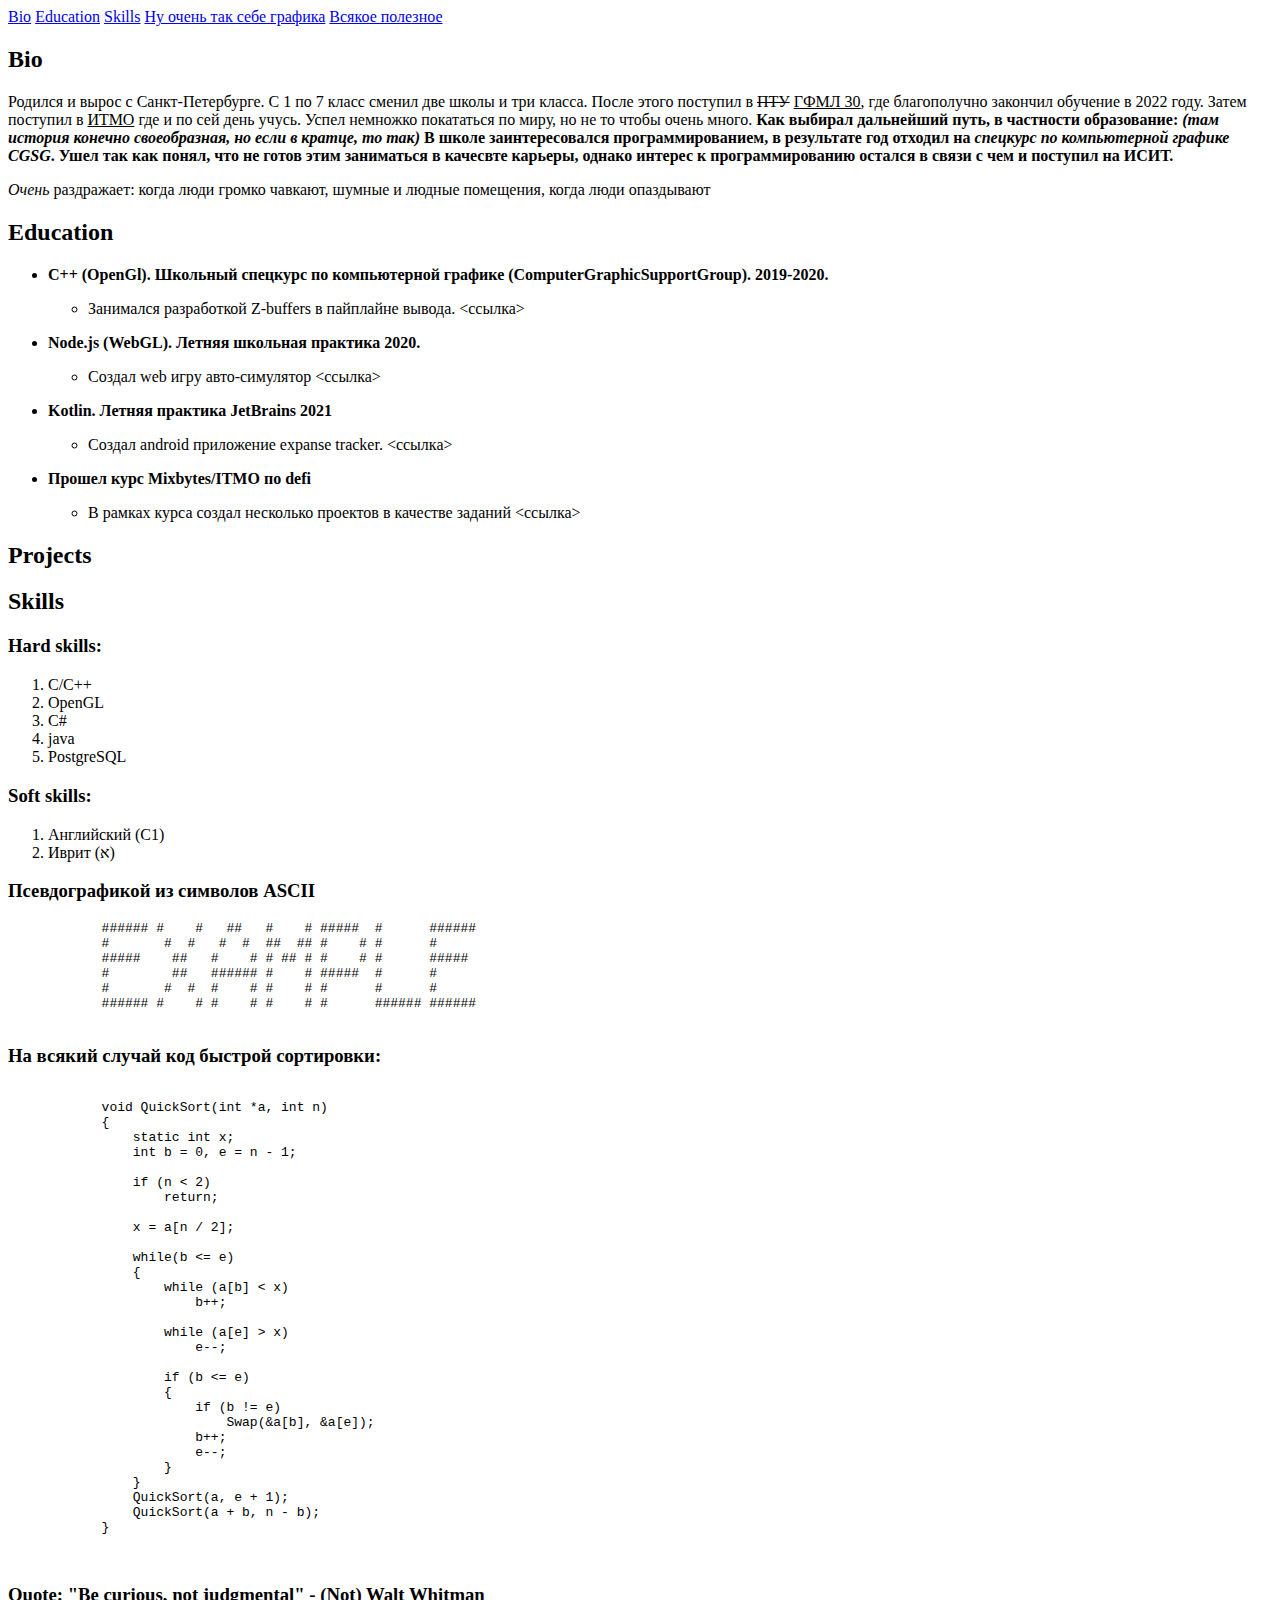
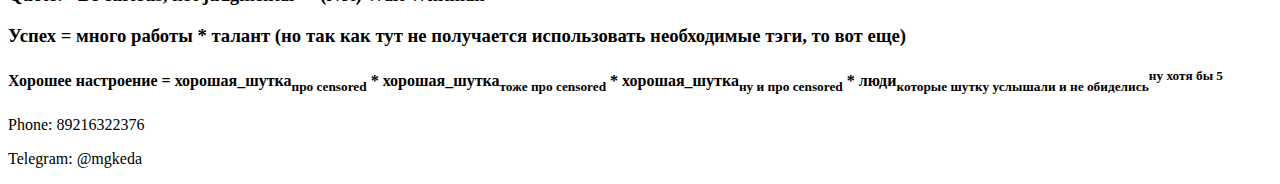
==== index.html @ 5541c0c3 "initial commit" ====
<!DOCTYPE html>
<html lang="ru">
    <head>
        <meta charset="UTF-8">
        <meta name="keywords" content="lab1, gleb, bio">
        <meta name="description" content="Страница с информацией про меня (Матвеев Глеба)">
        <!--<link rel="stylesheet" href="style.css">-->
        <title>Gleb Matveev</title>
        </head>
<body>
    <header>
        <nav class="topnav">
            <a href="#bio">Bio</a>
            <a href="#edu">Education</a>
            <a href="#skills">Skills</a>
            <a href="#graphics">Ну очень так себе графика</a>
            <a href="#materials">Всякое полезное</a>
        </nav>
    </header>
    <main>
        <section>
            <article>
                <h2>Bio</h2>
                <p>Родился и вырос с Санкт-Петербурге. С 1 по 7 класс сменил две школы и три класса. После этого поступил 
                    в <del>ПТУ</del> <ins>ГФМЛ 30</ins>, где благополучно закончил обучение в 2022 году. Затем поступил в 
                    <ins>ИТМО</ins> где и по сей день учусь. Успел немножко покататься по миру, но не то чтобы очень много. 
                    <b>Как выбирал дальнейший путь, в частности образование: <i>(там история конечно своеобразная, но если в кратце, то так)</i> В школе заинтересовался программированием, в результате год отходил на <i>спецкурс по компьютерной графике CGSG</i>. 
                    Ушел так как понял, что не готов этим заниматься в качесвте карьеры, однако интерес к программированию остался в 
                    связи с чем и поступил на ИСИТ.</b>
                </p>
                <aside><em>Очень</em> раздражает: когда люди громко чавкают, шумные и людные помещения, когда люди опаздывают</aside>
            </article>
            <article>
                <h2>Education</h2>
                <ul>
                    <li>
                        <strong>C++ (OpenGl). Школьный спецкурс по компьютерной графике (ComputerGraphicSupportGroup). 2019-2020.</strong>
                        <ul>
                        <li>
                          <p>Занимался разработкой Z-buffers в пайплайне вывода. <ссылка> </p>
                          </li>
                          </ul>
                    </li>
                    <li>
                        <strong>Node.js (WebGL). Летняя школьная практика 2020.</strong>
                        <ul>
                        <li>
                          <p>Создал web игру авто-симулятор <ссылка> </p>
                          </li>
                          </ul>
                    </li>
                    <li>
                        <strong>Kotlin. Летняя практика JetBrains 2021</strong>
                        <ul>
                        <li>
                          <p>Создал android приложение expanse tracker. <ссылка> </p>
                          </li>
                          </ul>
                    </li>
                    <li>
                        <strong>Прошел курс Mixbytes/ITMO по defi</strong>
                        <ul>
                        <li>
                          <p>В рамках курса создал несколько проектов в качестве заданий <ссылка> </p>
                          </li>
                          </ul>
                    </li>
                </ul>
            </article>
            <article>
                <h2>Projects</h2>
            </article>
            <article>
                <h2>Skills</h2>
                <h3>Hard skills:</h3>
                <ol>
                    <li>C/C++</li>
                    <li>OpenGL</li>
                    <li>C#</li>
                    <li>java</li>
                    <li>PostgreSQL</li>
                </ol>
                <h3>Soft skills:</h3>
                <ol>
                    <li>Английский (C1)</li>
                    <li>Иврит (א)</li>
                </ol>
            </article>
        </section>
        <h3>Псевдографикой из символов ASCII</h3>
        <pre>
            ###### #    #   ##   #    # #####  #      ######
            #       #  #   #  #  ##  ## #    # #      #      
            #####    ##   #    # # ## # #    # #      ##### 
            #        ##   ###### #    # #####  #      #      
            #       #  #  #    # #    # #      #      #      
            ###### #    # #    # #    # #      ###### ######
        </pre> 
        <h3>На всякий случай код быстрой сортировки:</h3>
        <pre>
            <code>
            void QuickSort(int *a, int n)
            {
                static int x;
                int b = 0, e = n - 1;

                if (n < 2)
                    return;

                x = a[n / 2];

                while(b <= e)
                {  
                    while (a[b] < x)
                        b++;

                    while (a[e] > x)
                        e--;

                    if (b <= e)
                    {
                        if (b != e)
                            Swap(&a[b], &a[e]);
                        b++;
                        e--;
                    }
                }
                QuickSort(a, e + 1);
                QuickSort(a + b, n - b);
            }   
        </code>
    </pre>
    <h3>Quote: "Be curious, not judgmental" - (Not) Walt Whitman</h3>
    <h3>Успех = много работы * талант (но так как тут не получается использовать необходимые тэги, то вот еще)</h3>
    <h4>Хорошее настроение = хорошая_шутка<sub>про censored</sub> * хорошая_шутка<sub>тоже про censored</sub> * хорошая_шутка<sub>ну и про censored</sub> * люди<sub>которые шутку услышали и не обиделись</sub><sup>ну хотя бы 5</sup></h4>
    </main>
    <footer>
        <p>Phone: 89216322376</p>
        <p>Telegram: @mgkeda</p>
    </footer>
</body>
</html>
---- style.css ----
body {
    background-color: rgb(14, 17, 22);
}

h1 {
    color: rgb(152, 228, 145);
}
h2 {
    color: rgb(152, 228, 145);
}
h3 {
    color: rgb(152, 228, 145);
}
.topnav {
    overflow: hidden;
    background-color: #333;
}
  
.topnav a {
    float: left;
    color: rgb(152, 228, 145);
    text-align: center;
    padding: 14px 16px;
    text-decoration: none;
    font-size: 17px;
}  
 
.topnav a:hover {
    background-color: #ddd;
    color: black;
}
  
.topnav a.active {
    background-color: #04AA6D;
    color: white;
}
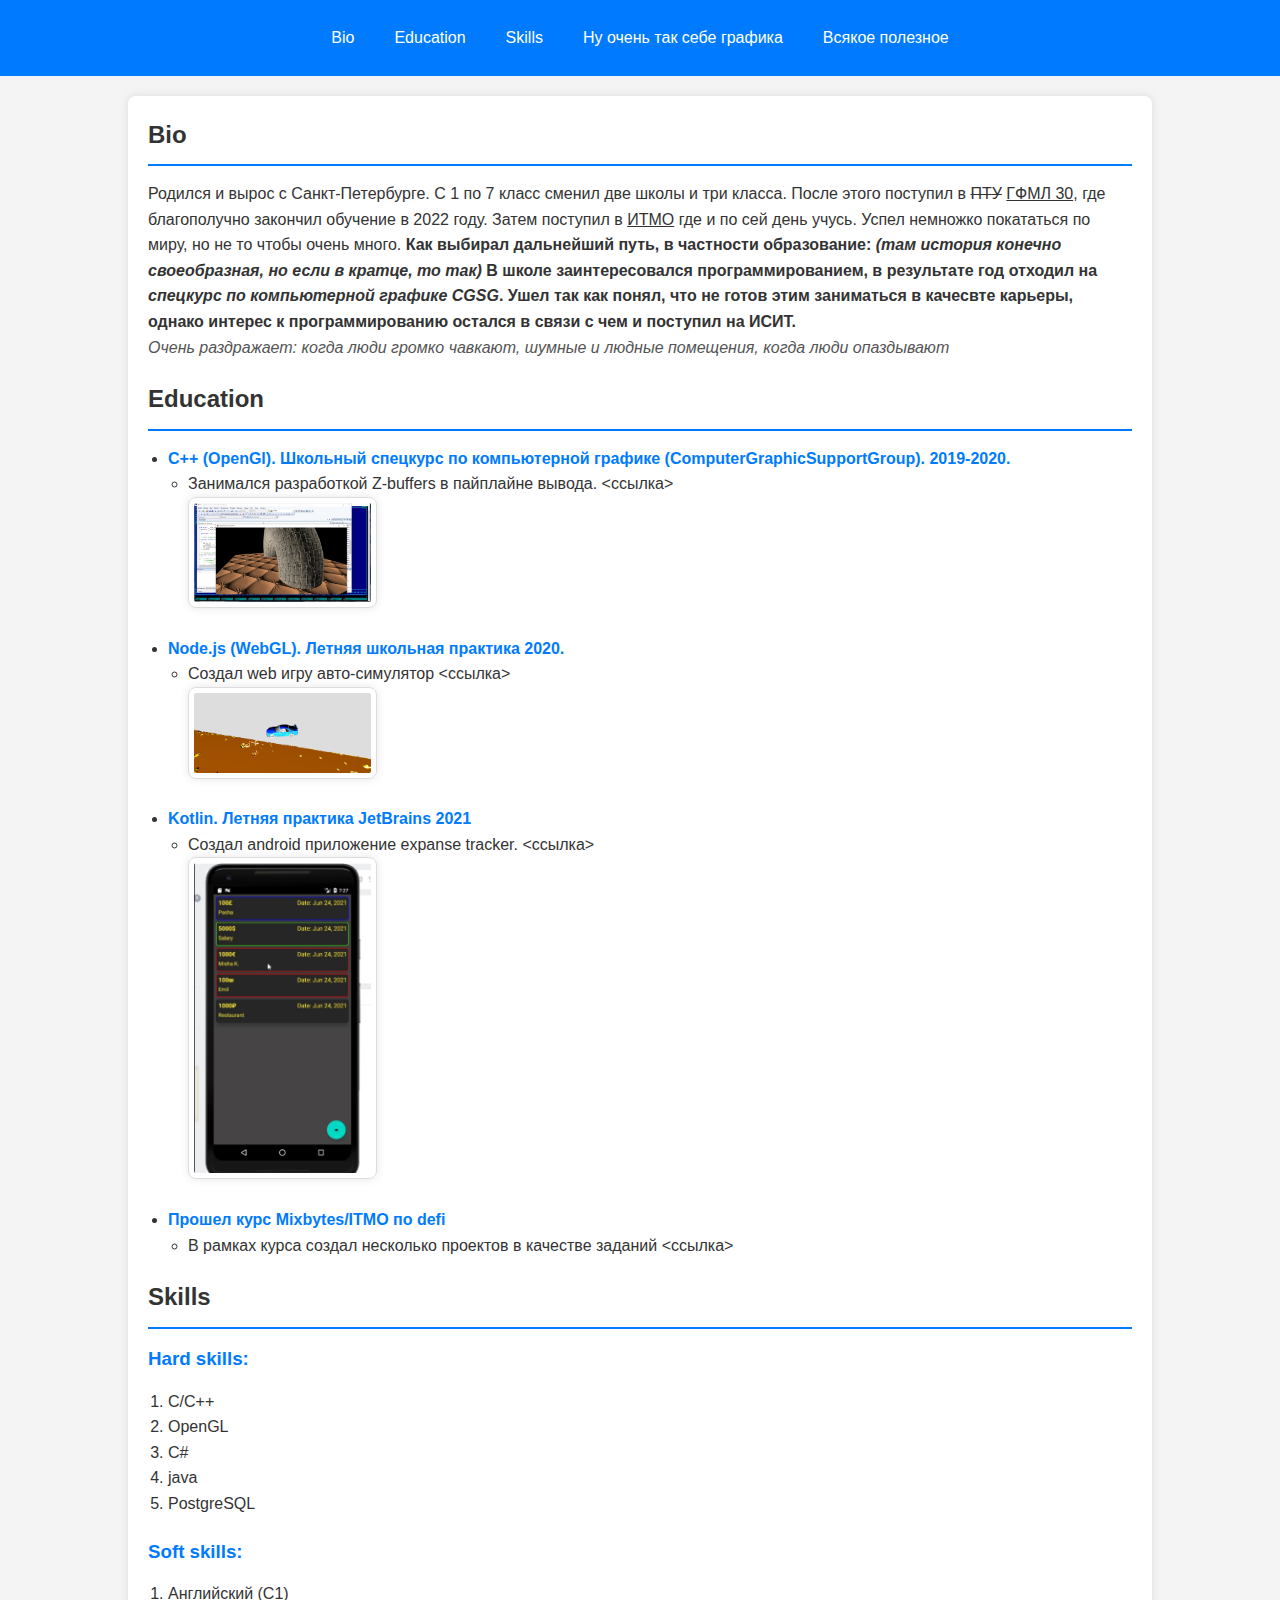
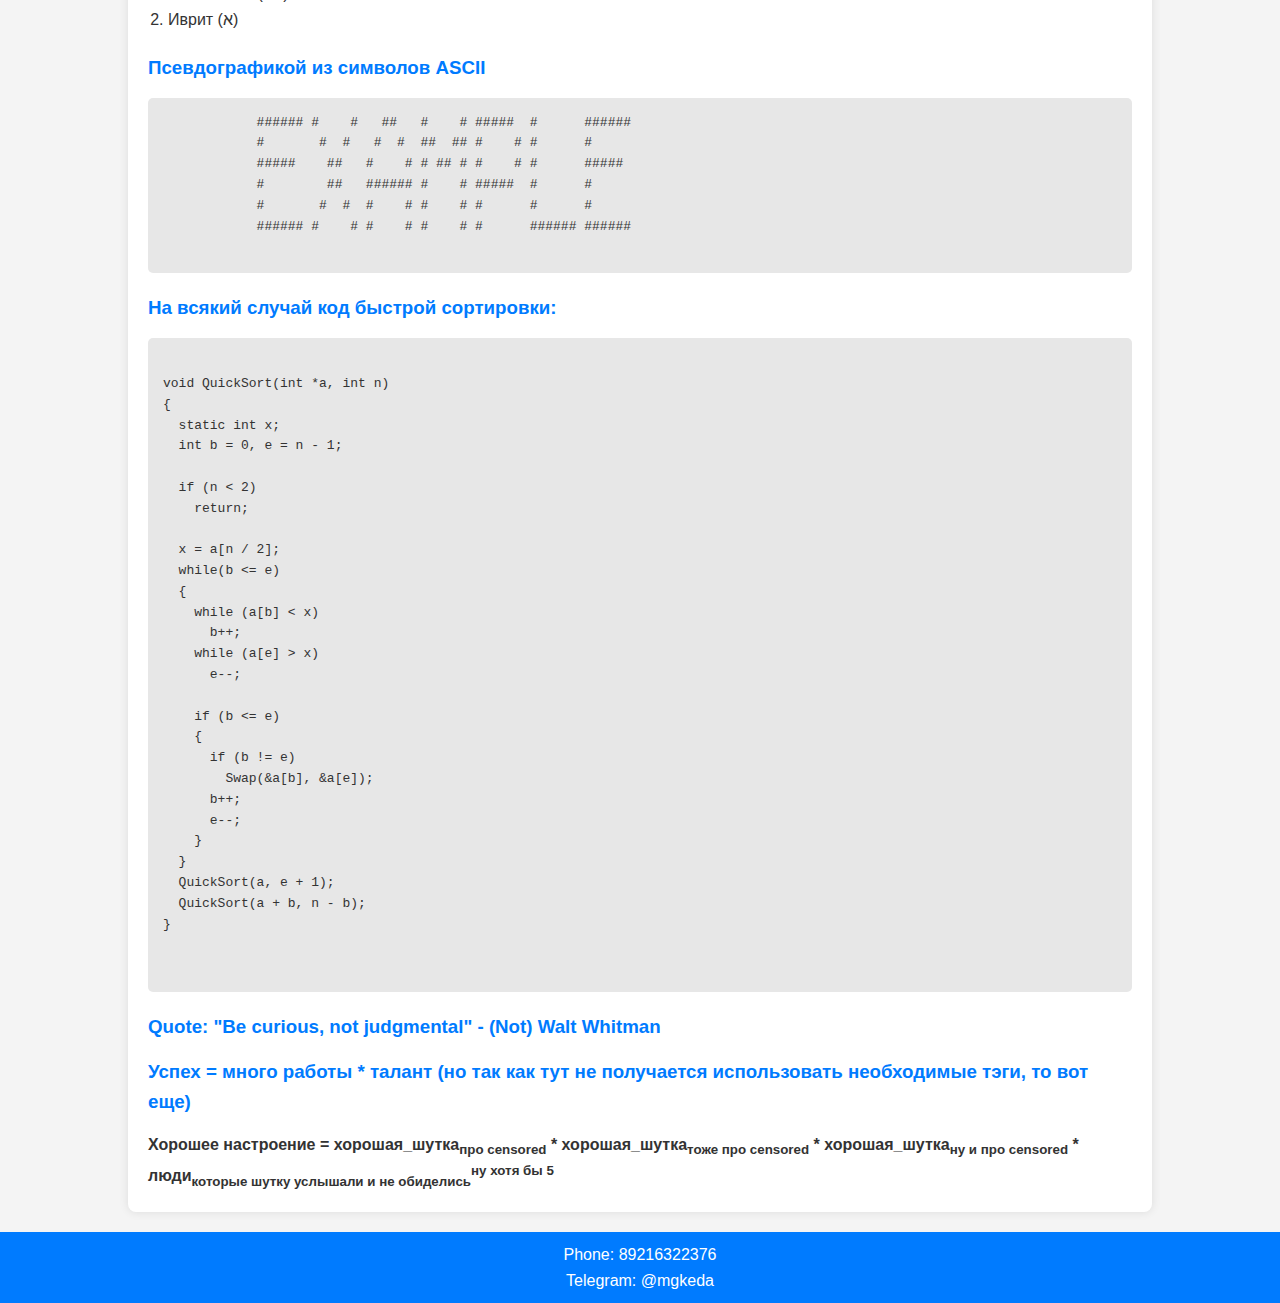
==== commit 0c4f1547: "css added" ====
--- a/index.html
+++ b/index.html
@@ -4,7 +4,7 @@
         <meta charset="UTF-8">
         <meta name="keywords" content="lab1, gleb, bio">
         <meta name="description" content="Страница с информацией про меня (Матвеев Глеба)">
-        <!--<link rel="stylesheet" href="style.css">-->
+        <link rel="stylesheet" href="style.css">
         <title>Gleb Matveev</title>
         </head>
 <body>
@@ -32,12 +32,13 @@
             </article>
             <article>
                 <h2>Education</h2>
-                <ul>
+                <ul>                    
                     <li>
                         <strong>C++ (OpenGl). Школьный спецкурс по компьютерной графике (ComputerGraphicSupportGroup). 2019-2020.</strong>
                         <ul>
                         <li>
                           <p>Занимался разработкой Z-buffers в пайплайне вывода. <ссылка> </p>
+                          <img src="tus.jpg">
                           </li>
                           </ul>
                     </li>
@@ -46,6 +47,7 @@
                         <ul>
                         <li>
                           <p>Создал web игру авто-симулятор <ссылка> </p>
+                          <img src="node.png">
                           </li>
                           </ul>
                     </li>
@@ -54,6 +56,7 @@
                         <ul>
                         <li>
                           <p>Создал android приложение expanse tracker. <ссылка> </p>
+                          <img src="jb.png">
                           </li>
                           </ul>
                     </li>
@@ -66,9 +69,6 @@
                           </ul>
                     </li>
                 </ul>
-            </article>
-            <article>
-                <h2>Projects</h2>
             </article>
             <article>
                 <h2>Skills</h2>
@@ -99,35 +99,33 @@
         <h3>На всякий случай код быстрой сортировки:</h3>
         <pre>
             <code>
-            void QuickSort(int *a, int n)
-            {
-                static int x;
-                int b = 0, e = n - 1;
+void QuickSort(int *a, int n)
+{
+  static int x;
+  int b = 0, e = n - 1;
 
-                if (n < 2)
-                    return;
+  if (n < 2)
+    return;
 
-                x = a[n / 2];
-
-                while(b <= e)
-                {  
-                    while (a[b] < x)
-                        b++;
-
-                    while (a[e] > x)
-                        e--;
-
-                    if (b <= e)
-                    {
-                        if (b != e)
-                            Swap(&a[b], &a[e]);
-                        b++;
-                        e--;
-                    }
-                }
-                QuickSort(a, e + 1);
-                QuickSort(a + b, n - b);
-            }   
+  x = a[n / 2];
+  while(b <= e)
+  {  
+    while (a[b] < x)
+      b++;
+    while (a[e] > x)
+      e--;
+    
+    if (b <= e)
+    {
+      if (b != e)
+        Swap(&a[b], &a[e]);
+      b++;
+      e--;
+    }
+  }
+  QuickSort(a, e + 1);
+  QuickSort(a + b, n - b);
+}   
         </code>
     </pre>
     <h3>Quote: "Be curious, not judgmental" - (Not) Walt Whitman</h3>
--- a/style.css
+++ b/style.css
@@ -1,36 +1,100 @@
-body {
-    background-color: rgb(14, 17, 22);
+* {
+    margin: 0;
+    padding: 0;
+    box-sizing: border-box;
 }
 
-h1 {
-    color: rgb(152, 228, 145);
+body {
+    font-family: Arial, sans-serif;
+    line-height: 1.6;
+    background-color: #f4f4f4;
+    color: #333;
 }
+
+header {
+    background: #007BFF;
+    color: #fff;
+    padding: 10px 0;
+}
+
+.topnav {
+    display: flex;
+    justify-content: center;
+}
+
+.topnav a {
+    color: white;
+    padding: 15px 20px;
+    border-radius: 8px;
+    text-decoration: none;
+    text-align: center;
+    transition: background 0.3s;
+}
+
+.topnav a:hover {
+    background: #0056b3;
+}
+
+main {
+    max-width: 80%;
+    margin: 20px auto;
+    padding: 20px;
+    background: white;
+    border-radius: 8px;
+    box-shadow: 0 0 10px rgba(0, 0, 0, 0.1);
+}
+
 h2 {
-    color: rgb(152, 228, 145);
+    border-bottom: 2px solid #007BFF;
+    padding-bottom: 10px;
+    margin-bottom: 15px;
 }
+
+article {
+    margin-bottom: 20px;
+}
+
+aside {
+    font-style: italic;
+    color: #555;
+}
+
+ul, ol {
+    margin-left: 20px;
+    margin-bottom: 20px;
+}
+
+strong {
+    color: #007BFF;
+}
+
+pre {
+    background: #e7e7e7;
+    padding: 15px;
+    border-radius: 5px;
+    margin-bottom: 20px;
+}
+
+footer {
+    text-align: center;
+    padding: 10px 0;
+    background: #007BFF;
+    color: white;
+    position: relative;
+    bottom: 0;
+    width: 100%;
+    margin-top: 20px;
+}
+
 h3 {
-    color: rgb(152, 228, 145);
+    margin: 15px 0;
+    color: #007BFF;
 }
-.topnav {
-    overflow: hidden;
-    background-color: #333;
-}
-  
-.topnav a {
-    float: left;
-    color: rgb(152, 228, 145);
-    text-align: center;
-    padding: 14px 16px;
-    text-decoration: none;
-    font-size: 17px;
-}  
- 
-.topnav a:hover {
-    background-color: #ddd;
-    color: black;
-}
-  
-.topnav a.active {
-    background-color: #04AA6D;
-    color: white;
-}+
+img {
+    border: 1px solid #ddd;
+    border-radius: 8px;
+    padding: 5px;
+    width: 20%;
+    box-shadow: 0 0 10px rgba(0, 0, 0, 0.1);
+  }
